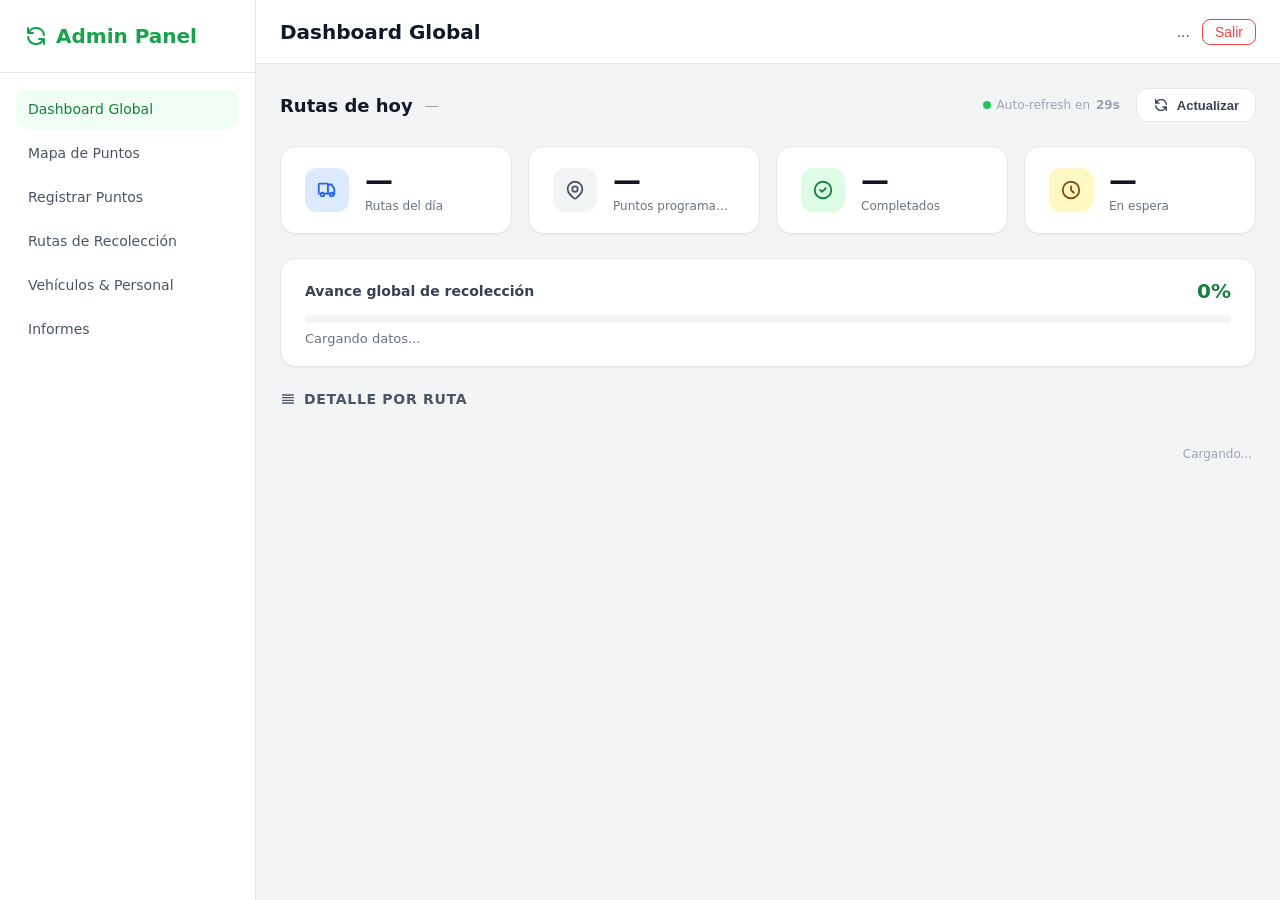
==== src/static/dashboard-global.html @ 12477cfb "Frontend y Backend update. Se implementó la vista de los puntos en tiempo real en el panel de admini" ====
<!DOCTYPE html>
<html lang="es">

<head>
    <meta charset="UTF-8">
    <meta name="viewport" content="width=device-width, initial-scale=1.0">
    <title>Dashboard Global — RedCicla Admin</title>
    <meta name="description" content="Panel de monitoreo en tiempo real del avance de recolección de puntos de reciclaje por ruta. RedCicla Admin.">

    <!-- Tailwind CDN (solo desarrollo) -->
    <script>
        (function () {
            const host = window.location.hostname;
            if (host === '127.0.0.1' || host === 'localhost') {
                const s = document.createElement('script');
                s.src = 'https://cdn.tailwindcss.com';
                s.defer = true;
                document.head.appendChild(s);
            } else {
                const link = document.createElement('link');
                link.rel = 'stylesheet';
                link.href = '/static/css/tailwind.css';
                document.head.appendChild(link);
            }
        })();
    </script>
    <link rel="stylesheet" href="css/common.css">
    <link rel="stylesheet" href="css/dashboard-global.css">
</head>

<body class="admin-layout">

    <!-- ========== SIDEBAR ========== -->
    <aside class="admin-sidebar">
        <a href="landing.html" class="sidebar-logo">
            <svg fill="none" stroke="currentColor" viewBox="0 0 24 24">
                <path stroke-linecap="round" stroke-linejoin="round" stroke-width="2"
                    d="M4 4v5h.582m15.356 2A8.001 8.001 0 004.582 9m0 0H9m11 11v-5h-.581m0 0a8.003 8.003 0 01-15.357-2m15.357 2H15">
                </path>
            </svg>
            Admin Panel
        </a>
        <nav class="sidebar-nav">
            <a href="dashboard-global.html" class="active">Dashboard Global</a>
            <a href="puntos-mapa.html">Mapa de Puntos</a>
            <a href="puntos-registro.html">Registrar Puntos</a>
            <a href="#">Rutas de Recolección</a>
            <a href="vehiculos-personal.html">Vehículos &amp; Personal</a>
            <a href="#">Informes</a>
        </nav>
    </aside>

    <!-- ========== CONTENIDO PRINCIPAL ========== -->
    <main class="admin-main">

        <!-- Header -->
        <header class="admin-header">
            <h1>Dashboard Global</h1>
            <div class="header-user">
                <span>...</span>
                <button class="btn-salir" id="btn-salir">Salir</button>
            </div>
        </header>

        <!-- Contenido -->
        <div class="dash-content">

            <!-- ===== BARRA SUPERIOR ===== -->
            <div class="dash-top-bar">
                <h2>
                    Rutas de hoy
                    <span class="dash-fecha" id="dash-fecha">—</span>
                </h2>
                <div style="display:flex;align-items:center;gap:1rem;flex-wrap:wrap;">
                    <div class="dash-auto-label">
                        <div class="dash-auto-dot"></div>
                        Auto-refresh en <strong id="refresh-countdown">30s</strong>
                    </div>
                    <button class="dash-refresh-btn" id="btn-refresh" title="Actualizar ahora">
                        <svg fill="none" stroke="currentColor" viewBox="0 0 24 24">
                            <path stroke-linecap="round" stroke-linejoin="round" stroke-width="2"
                                d="M4 4v5h.582m15.356 2A8.001 8.001 0 004.582 9m0 0H9m11 11v-5h-.581m0 0a8.003 8.003 0 01-15.357-2m15.357 2H15"/>
                        </svg>
                        Actualizar
                    </button>
                </div>
            </div>

            <!-- ===== KPI CARDS ===== -->
            <div class="dash-kpi-grid" id="kpi-grid">

                <!-- Rutas hoy -->
                <div class="kpi-card">
                    <div class="kpi-icon blue">
                        <svg fill="none" stroke="currentColor" viewBox="0 0 24 24">
                            <path stroke-linecap="round" stroke-linejoin="round" stroke-width="2"
                                d="M9 17a2 2 0 11-4 0 2 2 0 014 0zM19 17a2 2 0 11-4 0 2 2 0 014 0z"/>
                            <path stroke-linecap="round" stroke-linejoin="round" stroke-width="2"
                                d="M13 16V6a1 1 0 00-1-1H4a1 1 0 00-1 1v10m10 0h-3m3 0h2m-2 0V6m0 0h4l3 5v5a1 1 0 01-1 1h-1"/>
                        </svg>
                    </div>
                    <div class="kpi-info">
                        <div class="kpi-value" id="kpi-rutas">—</div>
                        <div class="kpi-label">Rutas del día</div>
                    </div>
                </div>

                <!-- Puntos totales -->
                <div class="kpi-card">
                    <div class="kpi-icon gray">
                        <svg fill="none" stroke="currentColor" viewBox="0 0 24 24">
                            <path stroke-linecap="round" stroke-linejoin="round" stroke-width="2"
                                d="M17.657 16.657L13.414 20.9a1.998 1.998 0 01-2.827 0l-4.244-4.243a8 8 0 1111.314 0z"/>
                            <path stroke-linecap="round" stroke-linejoin="round" stroke-width="2"
                                d="M15 11a3 3 0 11-6 0 3 3 0 016 0z"/>
                        </svg>
                    </div>
                    <div class="kpi-info">
                        <div class="kpi-value" id="kpi-total">—</div>
                        <div class="kpi-label">Puntos programados</div>
                    </div>
                </div>

                <!-- Completados -->
                <div class="kpi-card">
                    <div class="kpi-icon green">
                        <svg fill="none" stroke="currentColor" viewBox="0 0 24 24">
                            <path stroke-linecap="round" stroke-linejoin="round" stroke-width="2"
                                d="M9 12l2 2 4-4m6 2a9 9 0 11-18 0 9 9 0 0118 0z"/>
                        </svg>
                    </div>
                    <div class="kpi-info">
                        <div class="kpi-value" id="kpi-completados">—</div>
                        <div class="kpi-label">Completados</div>
                    </div>
                </div>

                <!-- En espera -->
                <div class="kpi-card">
                    <div class="kpi-icon yellow">
                        <svg fill="none" stroke="currentColor" viewBox="0 0 24 24">
                            <path stroke-linecap="round" stroke-linejoin="round" stroke-width="2"
                                d="M12 8v4l3 3m6-3a9 9 0 11-18 0 9 9 0 0118 0z"/>
                        </svg>
                    </div>
                    <div class="kpi-info">
                        <div class="kpi-value" id="kpi-espera">—</div>
                        <div class="kpi-label">En espera</div>
                    </div>
                </div>

            </div>
            <!-- /kpi-grid -->

            <!-- ===== BARRA DE PROGRESO GLOBAL ===== -->
            <div class="dash-progress-global">
                <div class="dash-progress-global-header">
                    <span>Avance global de recolección</span>
                    <span class="dash-progress-global-pct" id="dash-pct-global">0%</span>
                </div>
                <div class="dash-progress-bar-bg">
                    <div class="dash-progress-bar-fill" id="dash-bar-global" style="width:0%"></div>
                </div>
                <p style="margin:0.5rem 0 0;font-size:0.8125rem;color:var(--rc-gray-500)" id="dash-progress-desc">
                    Cargando datos...
                </p>
            </div>

            <!-- ===== LISTA DE RUTAS ===== -->
            <div class="dash-rutas-section">
                <div class="dash-rutas-title">
                    <svg fill="none" stroke="currentColor" viewBox="0 0 24 24" width="16" height="16">
                        <path stroke-linecap="round" stroke-linejoin="round" stroke-width="2"
                            d="M4 6h16M4 10h16M4 14h16M4 18h16"/>
                    </svg>
                    Detalle por ruta
                </div>

                <!-- Rutas renderizadas dinámicamente -->
                <div id="rutas-container">
                    <!-- skeleton placeholder -->
                </div>
            </div>

            <!-- Timestamp -->
            <div class="dash-last-update" id="last-update">Cargando...</div>

        </div>
        <!-- /dash-content -->
    </main>

    <!-- ========== TOASTS ========== -->
    <div class="toast-container" id="toast-container"></div>

    <!-- ========== SCRIPTS ========== -->
    <script src="js/dashboard-global-service.js"></script>
    <script src="js/dashboard-global.js"></script>

    <script>
        // Botón salir (comportamiento compartido con otros paneles)
        document.getElementById('btn-salir')?.addEventListener('click', () => {
            window.location.href = 'login.html';
        });
    </script>

</body>

</html>
---- src/static/css/common.css ----
/* ============================================================
   RedCicla — Estilos Compartidos (common.css)
   Complementa TailwindCSS con variables y estilos custom.
   ============================================================ */

/* ========== VARIABLES CSS ========== */
:root {
    --rc-green-50: #f0fdf4;
    --rc-green-100: #dcfce7;
    --rc-green-200: #bbf7d0;
    --rc-green-500: #22c55e;
    --rc-green-600: #16a34a;
    --rc-green-700: #15803d;
    --rc-green-800: #166534;

    --rc-gray-50: #f9fafb;
    --rc-gray-100: #f3f4f6;
    --rc-gray-200: #e5e7eb;
    --rc-gray-300: #d1d5db;
    --rc-gray-400: #9ca3af;
    --rc-gray-500: #6b7280;
    --rc-gray-600: #4b5563;
    --rc-gray-700: #374151;
    --rc-gray-800: #1f2937;
    --rc-gray-900: #111827;

    --rc-red-500: #ef4444;
    --rc-red-50: #fef2f2;

    --rc-yellow-100: #fef9c3;
    --rc-yellow-800: #854d0e;

    --rc-blue-100: #dbeafe;
    --rc-blue-600: #2563eb;

    --rc-shadow-sm: 0 1px 2px 0 rgba(0, 0, 0, 0.05);
    --rc-shadow: 0 1px 3px 0 rgba(0, 0, 0, 0.1), 0 1px 2px -1px rgba(0, 0, 0, 0.1);
    --rc-shadow-lg: 0 10px 15px -3px rgba(0, 0, 0, 0.1), 0 4px 6px -4px rgba(0, 0, 0, 0.1);

    --rc-radius: 0.5rem;
    --rc-radius-lg: 0.75rem;
    --rc-radius-xl: 1rem;

    --rc-sidebar-width: 16rem;
    --rc-header-height: 4rem;

    --rc-transition: 150ms cubic-bezier(0.4, 0, 0.2, 1);
}

/* ========== RESET / BASE ========== */
* {
    box-sizing: border-box;
}

body {
    margin: 0;
    padding: 0;
    font-family: 'Inter', ui-sans-serif, system-ui, -apple-system, sans-serif;
    color: var(--rc-gray-800);
    background-color: var(--rc-gray-100);
}

/* ========== LAYOUT ADMIN ========== */
.admin-layout {
    display: flex;
    height: 100vh;
    overflow: hidden;
}

/* ---------- SIDEBAR ---------- */
.admin-sidebar {
    width: var(--rc-sidebar-width);
    min-width: var(--rc-sidebar-width);
    background: #fff;
    border-right: 1px solid var(--rc-gray-200);
    display: flex;
    flex-direction: column;
}

.sidebar-logo {
    padding: 1.5rem;
    border-bottom: 1px solid var(--rc-gray-200);
    display: flex;
    align-items: center;
    gap: 0.5rem;
    color: var(--rc-green-600);
    font-weight: 700;
    font-size: 1.25rem;
    text-decoration: none;
}

.sidebar-logo svg {
    width: 1.5rem;
    height: 1.5rem;
    flex-shrink: 0;
}

.sidebar-nav {
    flex: 1;
    padding: 1rem;
    display: flex;
    flex-direction: column;
    gap: 0.25rem;
    overflow-y: auto;
}

.sidebar-nav a {
    display: block;
    padding: 0.75rem;
    border-radius: var(--rc-radius-lg);
    font-size: 0.875rem;
    font-weight: 500;
    color: var(--rc-gray-600);
    text-decoration: none;
    transition: background var(--rc-transition), color var(--rc-transition);
}

.sidebar-nav a:hover {
    background: var(--rc-gray-50);
}

.sidebar-nav a.active {
    background: var(--rc-green-50);
    color: var(--rc-green-700);
}

/* ---------- MAIN AREA ---------- */
.admin-main {
    flex: 1;
    display: flex;
    flex-direction: column;
    min-width: 0;
}

/* ---------- HEADER ---------- */
.admin-header {
    height: var(--rc-header-height);
    background: #fff;
    padding: 0 1.5rem;
    border-bottom: 1px solid var(--rc-gray-200);
    display: flex;
    justify-content: space-between;
    align-items: center;
}

.admin-header h1 {
    margin: 0;
    font-size: 1.25rem;
    font-weight: 700;
    color: var(--rc-gray-900);
}

.header-user {
    display: flex;
    align-items: center;
    gap: 0.75rem;
}

.header-user span {
    font-size: 0.875rem;
    color: var(--rc-gray-600);
}

.btn-salir {
    font-size: 0.875rem;
    color: var(--rc-red-500);
    border: 1px solid var(--rc-red-500);
    background: transparent;
    padding: 0.25rem 0.75rem;
    border-radius: var(--rc-radius);
    cursor: pointer;
    transition: background var(--rc-transition);
}

.btn-salir:hover {
    background: var(--rc-red-50);
}

/* ---------- CONTENT ---------- */
.admin-content {
    flex: 1;
    padding: 1.5rem;
    overflow-y: auto;
    display: flex;
    gap: 1.5rem;
}

/* ========== TOAST / NOTIFICACIONES ========== */
.toast-container {
    position: fixed;
    top: 1.5rem;
    right: 1.5rem;
    z-index: 9999;
    display: flex;
    flex-direction: column;
    gap: 0.5rem;
}

.toast {
    padding: 0.875rem 1.25rem;
    border-radius: var(--rc-radius-lg);
    font-size: 0.875rem;
    font-weight: 500;
    color: #fff;
    box-shadow: var(--rc-shadow-lg);
    animation: toastSlideIn 0.3s ease-out, toastFadeOut 0.3s ease-in 2.7s forwards;
    max-width: 22rem;
}

.toast.success {
    background: var(--rc-green-600);
}

.toast.error {
    background: var(--rc-red-500);
}

.toast.info {
    background: var(--rc-blue-600);
}

@keyframes toastSlideIn {
    from {
        transform: translateX(100%);
        opacity: 0;
    }
    to {
        transform: translateX(0);
        opacity: 1;
    }
}

@keyframes toastFadeOut {
    from {
        opacity: 1;
    }
    to {
        opacity: 0;
        transform: translateY(-0.5rem);
    }
}

/* ========== UTILIDADES ========== */
.badge {
    display: inline-block;
    font-size: 0.75rem;
    padding: 0.125rem 0.5rem;
    border-radius: 9999px;
    font-weight: 500;
}

.badge-activo {
    background: var(--rc-green-200);
    color: var(--rc-green-800);
}

.badge-inactivo {
    background: var(--rc-yellow-100);
    color: var(--rc-yellow-800);
}

/* ========== BOTONES COMUNES ========== */
.btn-primary {
    background: var(--rc-green-600);
    color: #fff;
    border: none;
    padding: 0.625rem 1.25rem;
    border-radius: var(--rc-radius-lg);
    font-size: 0.875rem;
    font-weight: 700;
    cursor: pointer;
    transition: background var(--rc-transition);
    box-shadow: var(--rc-shadow);
}

.btn-primary:hover {
    background: var(--rc-green-700);
}

.btn-secondary {
    background: #fff;
    color: var(--rc-gray-700);
    border: 1px solid var(--rc-gray-300);
    padding: 0.625rem 1.25rem;
    border-radius: var(--rc-radius-lg);
    font-size: 0.875rem;
    font-weight: 500;
    cursor: pointer;
    transition: background var(--rc-transition);
}

.btn-secondary:hover {
    background: var(--rc-gray-50);
}

.btn-danger {
    background: transparent;
    color: var(--rc-red-500);
    border: 1px solid var(--rc-red-500);
    padding: 0.375rem 0.75rem;
    border-radius: var(--rc-radius);
    font-size: 0.75rem;
    font-weight: 500;
    cursor: pointer;
    transition: background var(--rc-transition);
}

.btn-danger:hover {
    background: var(--rc-red-50);
}
---- src/static/css/dashboard-global.css ----
/* ============================================================
   RedCicla — Dashboard Global (dashboard-global.css)
   ============================================================ */

/* ========== VARIABLES EXTRA ========== */
:root {
    --dash-completado-bg:   #dcfce7;
    --dash-completado-text: #15803d;
    --dash-completado-dot:  #22c55e;
    --dash-espera-bg:       #fef9c3;
    --dash-espera-text:     #854d0e;
    --dash-espera-dot:      #eab308;
    --dash-card-radius:     1rem;
    --dash-progress-h:      0.5rem;
}

/* ========== LAYOUT ========== */
.dash-content {
    flex: 1;
    overflow-y: auto;
    padding: 1.5rem;
    display: flex;
    flex-direction: column;
    gap: 1.5rem;
}

/* ========== HEADER ACCIONES ========== */
.dash-top-bar {
    display: flex;
    align-items: center;
    justify-content: space-between;
    flex-wrap: wrap;
    gap: 0.75rem;
}

.dash-top-bar h2 {
    margin: 0;
    font-size: 1.125rem;
    font-weight: 700;
    color: var(--rc-gray-900);
    display: flex;
    align-items: center;
    gap: 0.5rem;
}

.dash-top-bar h2 span.dash-fecha {
    font-size: 0.875rem;
    font-weight: 400;
    color: var(--rc-gray-400);
    margin-left: 0.25rem;
}

.dash-refresh-btn {
    display: flex;
    align-items: center;
    gap: 0.5rem;
    padding: 0.5rem 1rem;
    background: #fff;
    border: 1px solid var(--rc-gray-200);
    border-radius: var(--rc-radius-lg);
    font-size: 0.8125rem;
    font-weight: 600;
    color: var(--rc-gray-700);
    cursor: pointer;
    transition: background var(--rc-transition), border-color var(--rc-transition);
}

.dash-refresh-btn:hover {
    background: var(--rc-gray-50);
    border-color: var(--rc-green-500);
    color: var(--rc-green-600);
}

.dash-refresh-btn svg {
    width: 1rem;
    height: 1rem;
    transition: transform 0.5s ease;
}

.dash-refresh-btn.refreshing svg {
    animation: spinOnce 0.7s linear;
}

@keyframes spinOnce {
    from { transform: rotate(0deg); }
    to   { transform: rotate(360deg); }
}

.dash-auto-label {
    font-size: 0.75rem;
    color: var(--rc-gray-400);
    display: flex;
    align-items: center;
    gap: 0.375rem;
}

.dash-auto-dot {
    width: 0.5rem;
    height: 0.5rem;
    border-radius: 50%;
    background: var(--dash-completado-dot);
    animation: pulse 2s infinite;
}

@keyframes pulse {
    0%, 100% { opacity: 1; transform: scale(1); }
    50%       { opacity: 0.5; transform: scale(0.8); }
}

/* ========== KPI CARDS ========== */
.dash-kpi-grid {
    display: grid;
    grid-template-columns: repeat(auto-fit, minmax(180px, 1fr));
    gap: 1rem;
}

.kpi-card {
    background: #fff;
    border: 1px solid var(--rc-gray-200);
    border-radius: var(--dash-card-radius);
    padding: 1.25rem 1.5rem;
    display: flex;
    align-items: center;
    gap: 1rem;
    box-shadow: var(--rc-shadow-sm);
    transition: box-shadow var(--rc-transition), transform var(--rc-transition);
}

.kpi-card:hover {
    box-shadow: var(--rc-shadow-lg);
    transform: translateY(-2px);
}

.kpi-icon {
    width: 2.75rem;
    height: 2.75rem;
    border-radius: 0.75rem;
    display: flex;
    align-items: center;
    justify-content: center;
    flex-shrink: 0;
}

.kpi-icon svg {
    width: 1.375rem;
    height: 1.375rem;
}

.kpi-icon.green  { background: var(--rc-green-100); color: var(--rc-green-700); }
.kpi-icon.yellow { background: var(--rc-yellow-100); color: var(--rc-yellow-800); }
.kpi-icon.blue   { background: var(--rc-blue-100);  color: var(--rc-blue-600); }
.kpi-icon.gray   { background: var(--rc-gray-100);  color: var(--rc-gray-600); }

.kpi-info {
    min-width: 0;
}

.kpi-value {
    font-size: 1.75rem;
    font-weight: 800;
    color: var(--rc-gray-900);
    line-height: 1;
}

.kpi-label {
    font-size: 0.75rem;
    font-weight: 500;
    color: var(--rc-gray-500);
    margin-top: 0.25rem;
    white-space: nowrap;
    overflow: hidden;
    text-overflow: ellipsis;
}

/* ========== PROGRESS GLOBAL ========== */
.dash-progress-global {
    background: #fff;
    border: 1px solid var(--rc-gray-200);
    border-radius: var(--dash-card-radius);
    padding: 1.25rem 1.5rem;
    box-shadow: var(--rc-shadow-sm);
}

.dash-progress-global-header {
    display: flex;
    justify-content: space-between;
    align-items: center;
    margin-bottom: 0.75rem;
}

.dash-progress-global-header span:first-child {
    font-size: 0.875rem;
    font-weight: 600;
    color: var(--rc-gray-700);
}

.dash-progress-global-pct {
    font-size: 1.25rem;
    font-weight: 800;
    color: var(--rc-green-700);
}

.dash-progress-bar-bg {
    background: var(--rc-gray-100);
    border-radius: 9999px;
    height: var(--dash-progress-h);
    overflow: hidden;
}

.dash-progress-bar-fill {
    height: 100%;
    border-radius: 9999px;
    background: linear-gradient(90deg, var(--rc-green-500), var(--rc-green-700));
    transition: width 0.8s cubic-bezier(0.4, 0, 0.2, 1);
}

/* ========== SECCIÓN RUTAS ========== */
.dash-rutas-section {
    display: flex;
    flex-direction: column;
    gap: 1rem;
}

.dash-rutas-title {
    font-size: 0.875rem;
    font-weight: 700;
    color: var(--rc-gray-600);
    text-transform: uppercase;
    letter-spacing: 0.05em;
    display: flex;
    align-items: center;
    gap: 0.5rem;
}

/* ========== RUTA CARD ========== */
.ruta-card {
    background: #fff;
    border: 1px solid var(--rc-gray-200);
    border-radius: var(--dash-card-radius);
    overflow: hidden;
    box-shadow: var(--rc-shadow-sm);
    transition: box-shadow var(--rc-transition);
}

.ruta-card:hover {
    box-shadow: var(--rc-shadow-lg);
}

/* Encabezado clicable de la ruta */
.ruta-card-header {
    padding: 1rem 1.25rem;
    display: flex;
    align-items: center;
    justify-content: space-between;
    gap: 1rem;
    cursor: pointer;
    user-select: none;
    border-bottom: 1px solid transparent;
    transition: background var(--rc-transition), border-color var(--rc-transition);
}

.ruta-card-header:hover {
    background: var(--rc-gray-50);
}

.ruta-card.expanded .ruta-card-header {
    border-bottom-color: var(--rc-gray-200);
}

.ruta-card-header-left {
    display: flex;
    align-items: center;
    gap: 0.875rem;
    min-width: 0;
}

.ruta-numero {
    width: 2.25rem;
    height: 2.25rem;
    border-radius: 0.625rem;
    background: var(--rc-green-100);
    color: var(--rc-green-700);
    display: flex;
    align-items: center;
    justify-content: center;
    font-weight: 800;
    font-size: 0.875rem;
    flex-shrink: 0;
}

.ruta-card-meta {
    min-width: 0;
}

.ruta-card-meta h3 {
    margin: 0 0 0.2rem;
    font-size: 0.9375rem;
    font-weight: 700;
    color: var(--rc-gray-900);
    white-space: nowrap;
    overflow: hidden;
    text-overflow: ellipsis;
}

.ruta-card-meta p {
    margin: 0;
    font-size: 0.8rem;
    color: var(--rc-gray-500);
    white-space: nowrap;
    overflow: hidden;
    text-overflow: ellipsis;
}

.ruta-card-header-right {
    display: flex;
    align-items: center;
    gap: 0.875rem;
    flex-shrink: 0;
}

/* Barra de progreso inline */
.ruta-mini-progress {
    display: flex;
    align-items: center;
    gap: 0.5rem;
}

.ruta-mini-progress-bar {
    width: 6rem;
    height: 0.375rem;
    background: var(--rc-gray-100);
    border-radius: 9999px;
    overflow: hidden;
}

.ruta-mini-progress-fill {
    height: 100%;
    border-radius: 9999px;
    background: linear-gradient(90deg, var(--rc-green-500), var(--rc-green-700));
    transition: width 0.8s cubic-bezier(0.4, 0, 0.2, 1);
}

.ruta-mini-progress-label {
    font-size: 0.8125rem;
    font-weight: 700;
    color: var(--rc-gray-700);
    min-width: 2.5rem;
    text-align: right;
}

/* Badge de estado de la ruta */
.badge-ruta-estado {
    display: inline-flex;
    align-items: center;
    gap: 0.25rem;
    font-size: 0.7rem;
    padding: 0.2rem 0.6rem;
    border-radius: 9999px;
    font-weight: 600;
    text-transform: uppercase;
    letter-spacing: 0.04em;
}

.badge-ruta-estado.pendiente  { background: var(--rc-gray-100);   color: var(--rc-gray-600); }
.badge-ruta-estado.en-curso   { background: var(--rc-blue-100);   color: var(--rc-blue-600); }
.badge-ruta-estado.finalizada { background: var(--rc-green-100);  color: var(--rc-green-700); }

/* Icono de colapsar */
.ruta-toggle-icon {
    width: 1.25rem;
    height: 1.25rem;
    color: var(--rc-gray-400);
    transition: transform 0.25s ease;
    flex-shrink: 0;
}

.ruta-card.expanded .ruta-toggle-icon {
    transform: rotate(180deg);
}

/* ========== LISTA DE PUNTOS ========== */
.ruta-puntos-body {
    display: none;
    padding: 0.75rem 1.25rem 1.25rem;
    flex-direction: column;
    gap: 0.5rem;
}

.ruta-card.expanded .ruta-puntos-body {
    display: flex;
}

.punto-row {
    display: flex;
    align-items: center;
    gap: 0.875rem;
    padding: 0.75rem 1rem;
    border-radius: 0.75rem;
    background: var(--rc-gray-50);
    border: 1px solid var(--rc-gray-100);
    transition: background var(--rc-transition), border-color var(--rc-transition);
}

.punto-row:hover {
    background: #fff;
    border-color: var(--rc-gray-200);
}

.punto-status-dot {
    width: 0.625rem;
    height: 0.625rem;
    border-radius: 50%;
    flex-shrink: 0;
}

.punto-status-dot.completado { background: var(--dash-completado-dot); }
.punto-status-dot.en_espera  { background: var(--dash-espera-dot); }

.punto-row-info {
    flex: 1;
    min-width: 0;
}

.punto-row-nombre {
    font-size: 0.875rem;
    font-weight: 600;
    color: var(--rc-gray-800);
    white-space: nowrap;
    overflow: hidden;
    text-overflow: ellipsis;
}

.punto-row-sub {
    font-size: 0.75rem;
    color: var(--rc-gray-500);
    margin-top: 0.1rem;
}

.punto-row-right {
    display: flex;
    align-items: center;
    gap: 0.625rem;
    flex-shrink: 0;
}

/* Badge estado punto */
.badge-punto {
    display: inline-flex;
    align-items: center;
    gap: 0.3rem;
    font-size: 0.72rem;
    padding: 0.25rem 0.65rem;
    border-radius: 9999px;
    font-weight: 600;
}

.badge-punto.completado {
    background: var(--dash-completado-bg);
    color: var(--dash-completado-text);
}

.badge-punto.en_espera {
    background: var(--dash-espera-bg);
    color: var(--dash-espera-text);
}

.badge-punto-kilos {
    font-size: 0.8rem;
    font-weight: 600;
    color: var(--rc-gray-600);
    white-space: nowrap;
}

/* Urgencia badge */
.badge-urgencia {
    font-size: 0.68rem;
    padding: 0.15rem 0.45rem;
    border-radius: 9999px;
    font-weight: 600;
}

.badge-urgencia.normal   { background: var(--rc-green-100);  color: var(--rc-green-800); }
.badge-urgencia.alta     { background: #fed7aa; color: #9a3412; }
.badge-urgencia.critica  { background: #fee2e2; color: #991b1b; }
.badge-urgencia.baja     { background: var(--rc-gray-100);  color: var(--rc-gray-600); }

/* ========== ESTADO VACÍO ========== */
.dash-empty {
    display: flex;
    flex-direction: column;
    align-items: center;
    justify-content: center;
    padding: 4rem 2rem;
    text-align: center;
    background: #fff;
    border: 1px dashed var(--rc-gray-200);
    border-radius: var(--dash-card-radius);
    color: var(--rc-gray-400);
}

.dash-empty svg {
    width: 3rem;
    height: 3rem;
    margin-bottom: 1rem;
    opacity: 0.4;
}

.dash-empty p {
    margin: 0;
    font-size: 0.9375rem;
    font-weight: 500;
}

.dash-empty small {
    margin-top: 0.375rem;
    font-size: 0.8125rem;
}

/* ========== SKELETON LOADER ========== */
.skeleton {
    background: linear-gradient(90deg, var(--rc-gray-100) 25%, var(--rc-gray-200) 50%, var(--rc-gray-100) 75%);
    background-size: 200% 100%;
    animation: shimmer 1.4s infinite;
    border-radius: 0.5rem;
}

@keyframes shimmer {
    0%   { background-position: 200% 0; }
    100% { background-position: -200% 0; }
}

.skeleton-kpi {
    height: 5rem;
}

.skeleton-card {
    height: 4.5rem;
}

/* ========== TIMESTAMP REFRESH ========== */
.dash-last-update {
    font-size: 0.75rem;
    color: var(--rc-gray-400);
    text-align: right;
    padding-right: 0.25rem;
}

/* ========== RESPONSIVE ========== */
@media (max-width: 768px) {
    .ruta-mini-progress-bar { width: 3.5rem; }
    .dash-kpi-grid { grid-template-columns: repeat(2, 1fr); }
    .ruta-card-header { flex-wrap: wrap; }
}
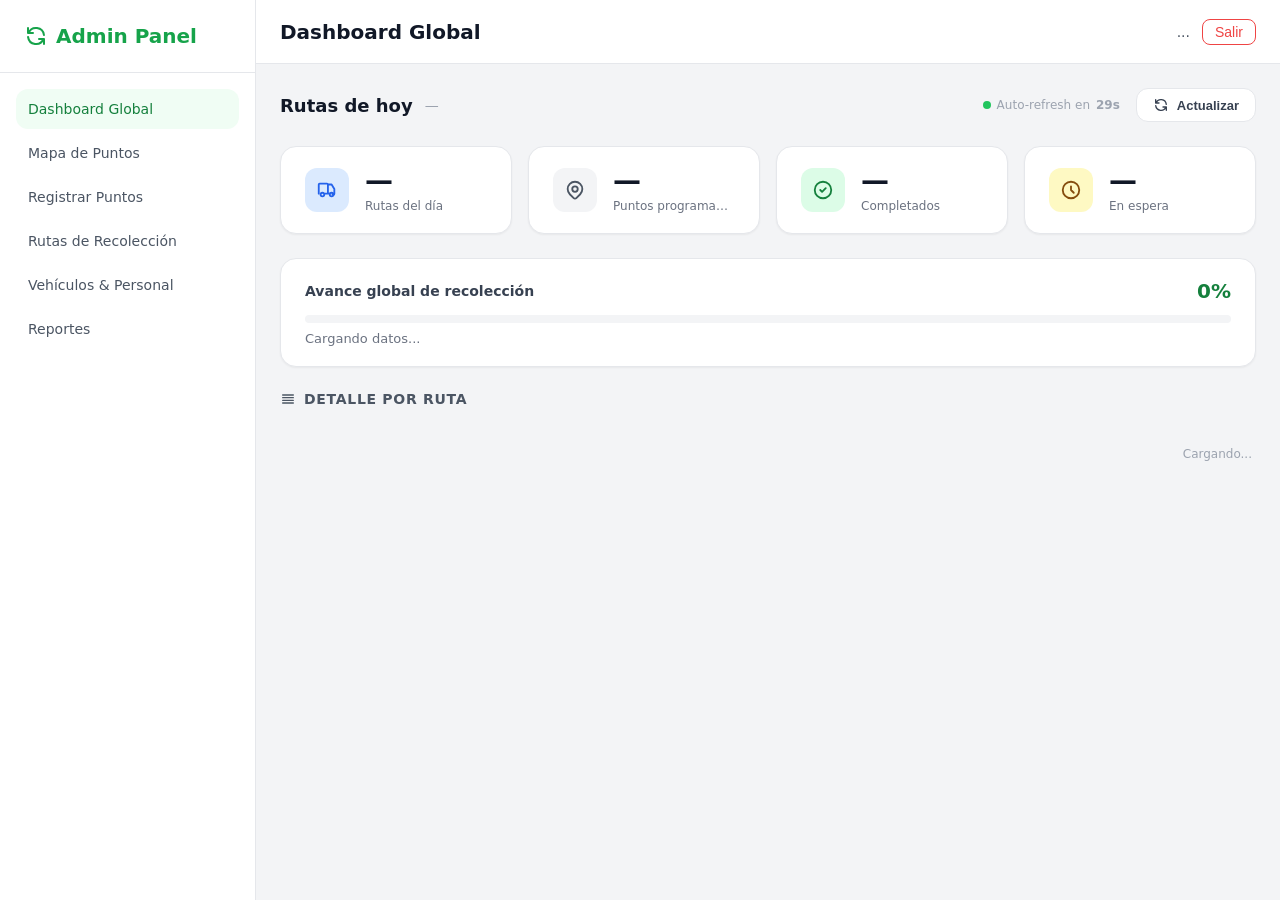
==== commit 4764aadb: "fix(panel admin): unifica enlaces del sidebar apuntando a reportes.html Corrige enlaces rotos 'Infor" ====
--- a/src/static/dashboard-global.html
+++ b/src/static/dashboard-global.html
@@ -44,9 +44,9 @@
             <a href="dashboard-global.html" class="active">Dashboard Global</a>
             <a href="puntos-mapa.html">Mapa de Puntos</a>
             <a href="puntos-registro.html">Registrar Puntos</a>
-            <a href="#">Rutas de Recolección</a>
+            <a href="rutas-recoleccion.html">Rutas de Recolección</a>
             <a href="vehiculos-personal.html">Vehículos &amp; Personal</a>
-            <a href="#">Informes</a>
+            <a href="reportes.html">Reportes</a>
         </nav>
     </aside>
 
